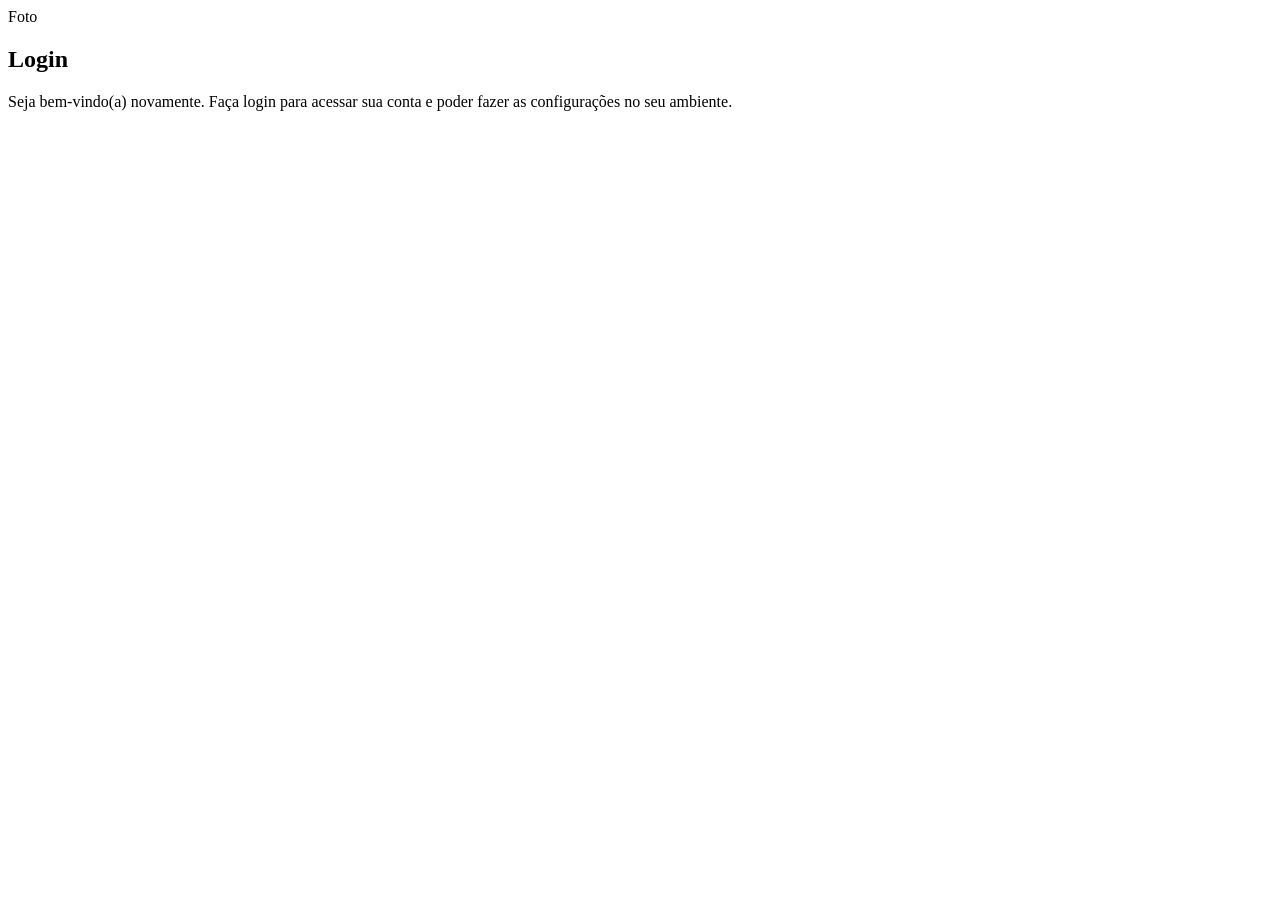
==== tela-login/index.html @ e4040fd6 "estrutura HTML criada" ====
<!DOCTYPE html>
<html lang="pt-br">
<head>
    <meta charset="UTF-8">
    <meta http-equiv="X-UA-Compatible" content="IE=edge">
    <meta name="viewport" content="width=device-width, initial-scale=1.0">
    <title>Tela de Login Responsiva</title>
    <link rel="stylesheet" href="styles/mobile.css">
</head>
<body>
    <main>
        <section id="login">
            <div id="imagem">
                Foto
            </div>
            <div id="formulario">
                <h1>Login</h1>
                <p>Seja bem-vindo(a) novamente. Faça login para acessar sua conta e poder fazer as configurações no seu ambiente.</p>
                <form action="login.php" method="post">
                    
                </form>
            </div>
        </section>
    </main>
</body>
</html>
---- tela-login/styles/mobile.css ----
@charset "UTF-8";

/* Paleta de cores
    Verde: #49a09d
    Lilás: #5f2c82
*/
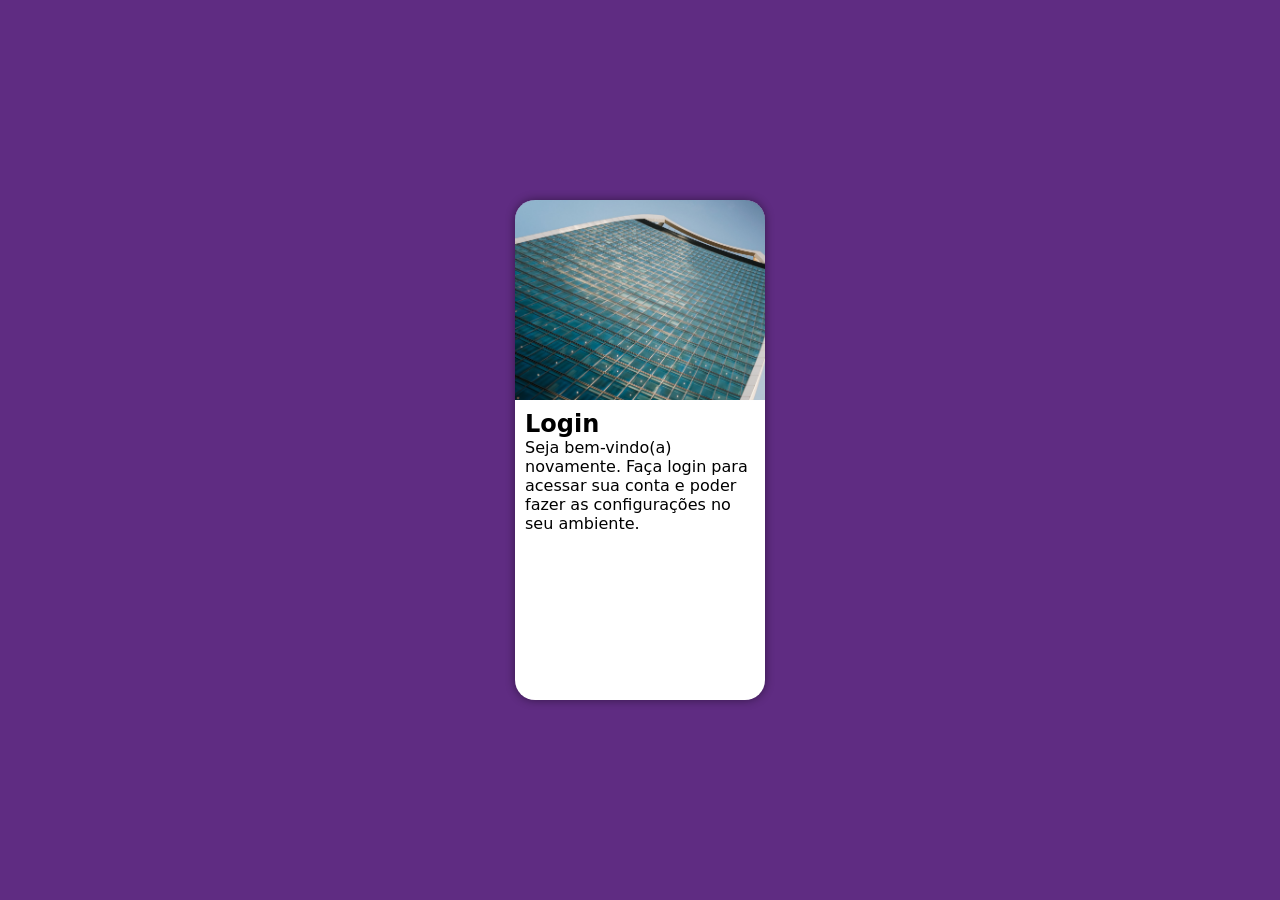
==== commit 22f00291: "css inicial" ====
--- a/tela-login/index.html
+++ b/tela-login/index.html
@@ -6,18 +6,19 @@
     <meta name="viewport" content="width=device-width, initial-scale=1.0">
     <title>Tela de Login Responsiva</title>
     <link rel="stylesheet" href="styles/mobile.css">
+    <link rel="stylesheet" href="styles/media-query.css">
 </head>
 <body>
-    <main>
+    <main id="container">
         <section id="login">
             <div id="imagem">
-                Foto
+                <!--Aqui vai a imagem-->
             </div>
             <div id="formulario">
                 <h1>Login</h1>
                 <p>Seja bem-vindo(a) novamente. Faça login para acessar sua conta e poder fazer as configurações no seu ambiente.</p>
                 <form action="login.php" method="post">
-                    
+
                 </form>
             </div>
         </section>
--- a/tela-login/styles/mobile.css
+++ b/tela-login/styles/mobile.css
@@ -4,3 +4,45 @@
     Verde: #49a09d
     Lilás: #5f2c82
 */
+
+* {
+    font-family: system-ui, -apple-system, BlinkMacSystemFont, 'Segoe UI', Roboto, Oxygen, Ubuntu, Cantarell, 'Open Sans', 'Helvetica Neue', sans-serif;
+    margin: 0px;
+    padding: 0px;
+    /*box-sizing: border-box;*/
+}
+
+body, html {
+    display: flex;
+    justify-content: center;
+    align-items: center;
+    background-color: #5f2c82;
+    height: 100vh;
+    width: 100vw;
+}
+
+#main {
+    height: 100vh;
+    width: 100vw;
+}
+
+#login {
+    background-color: white;
+    width: 250px;
+    height: 500px;
+    border-radius: 20px;
+    overflow: hidden;
+    box-shadow: 0px 0px 10px rgba(0, 0, 0, 0.450);
+}
+
+#imagem {
+    display: block;
+    background:#5f2c82 url(../img/foto-edificio.jpg) no-repeat;
+    height: 200px;
+    background-size: cover;
+}
+
+#formulario {
+    display: block;
+    padding: 10px;
+}
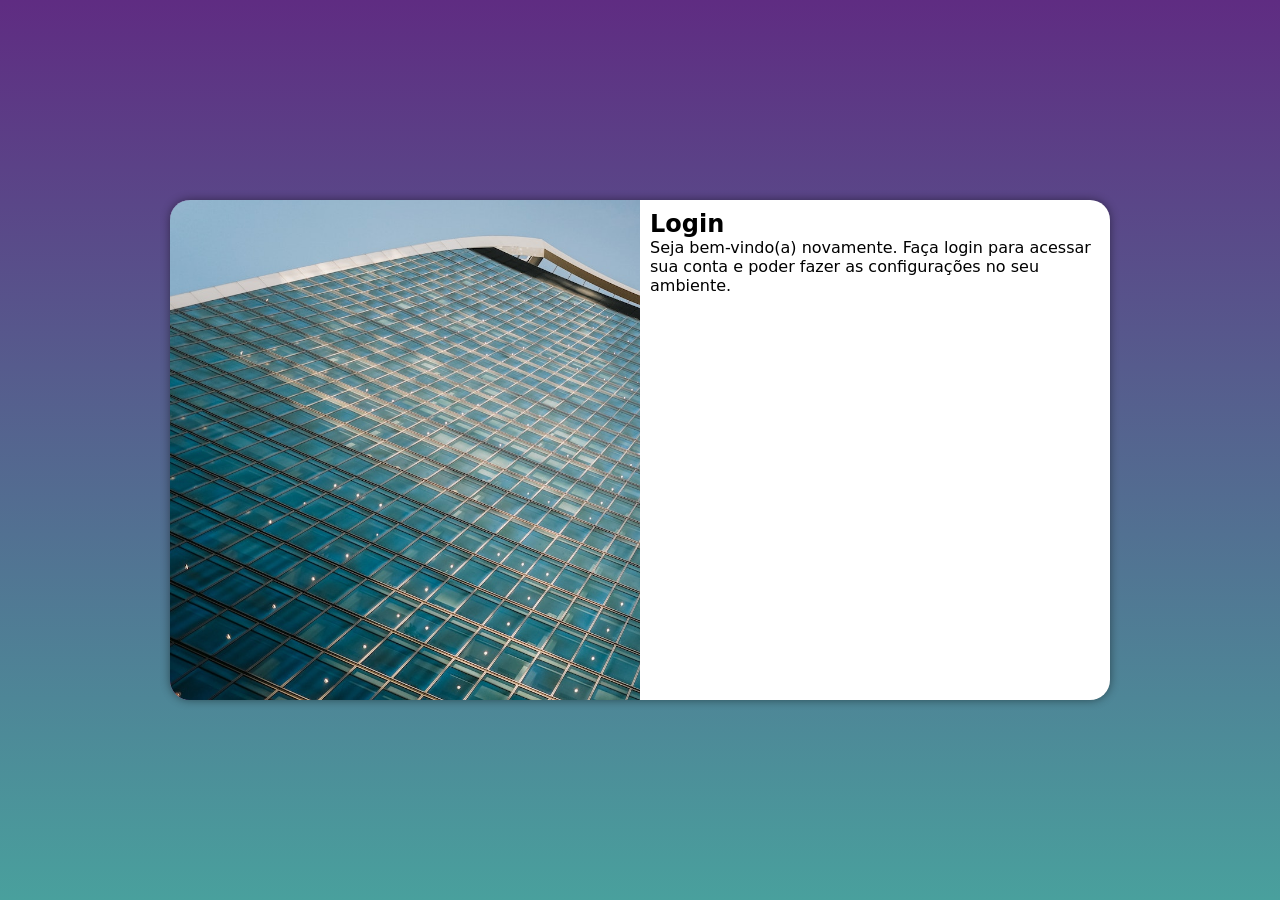
==== commit bf59c9b5: "media query outras telas" ====
--- a/tela-login/index.html
+++ b/tela-login/index.html
@@ -9,7 +9,7 @@
     <link rel="stylesheet" href="styles/media-query.css">
 </head>
 <body>
-    <main id="container">
+    <main>
         <section id="login">
             <div id="imagem">
                 <!--Aqui vai a imagem-->
--- a/tela-login/styles/mobile.css
+++ b/tela-login/styles/mobile.css
@@ -9,7 +9,7 @@
     font-family: system-ui, -apple-system, BlinkMacSystemFont, 'Segoe UI', Roboto, Oxygen, Ubuntu, Cantarell, 'Open Sans', 'Helvetica Neue', sans-serif;
     margin: 0px;
     padding: 0px;
-    /*box-sizing: border-box;*/
+    box-sizing: border-box;
 }
 
 body, html {
@@ -33,6 +33,8 @@
     border-radius: 20px;
     overflow: hidden;
     box-shadow: 0px 0px 10px rgba(0, 0, 0, 0.450);
+
+    
 }
 
 #imagem {
--- a/tela-login/styles/media-query.css
+++ b/tela-login/styles/media-query.css
@@ -0,0 +1,51 @@
+@charset "UTF-8";
+
+/* Typical Device Breakpoints 
+Small screens: até 600px.
+Mobile: de 600px até 768px.
+Tablet: de 768px até 992px.
+Desktop: de 992px até 1.200px.
+Big screens: acima de 1.200px.
+*/
+
+@media screen and (min-width: 768px) and (max-width: 992px) {
+    body {
+        background-image: linear-gradient(to top, #49a09d, #5f2c82);
+    }
+
+    #login {
+        width: 80vw;
+    }
+
+    #imagem {
+        float: left;
+        width: 30%;
+        height: 100%;
+    }
+
+    #formulario {
+        float: right;
+        width: 70%;
+    }
+}
+
+@media screen and (min-width: 992px) {
+    body {
+        background-image: linear-gradient(to top, #49a09d, #5f2c82);
+    }
+
+    #login {
+        width: 940px;
+    }
+
+    #imagem {
+        float: left;
+        width: 50%;
+        height: 100%;
+    }
+
+    #formulario {
+        float: right;
+        width: 50%;
+    }
+}
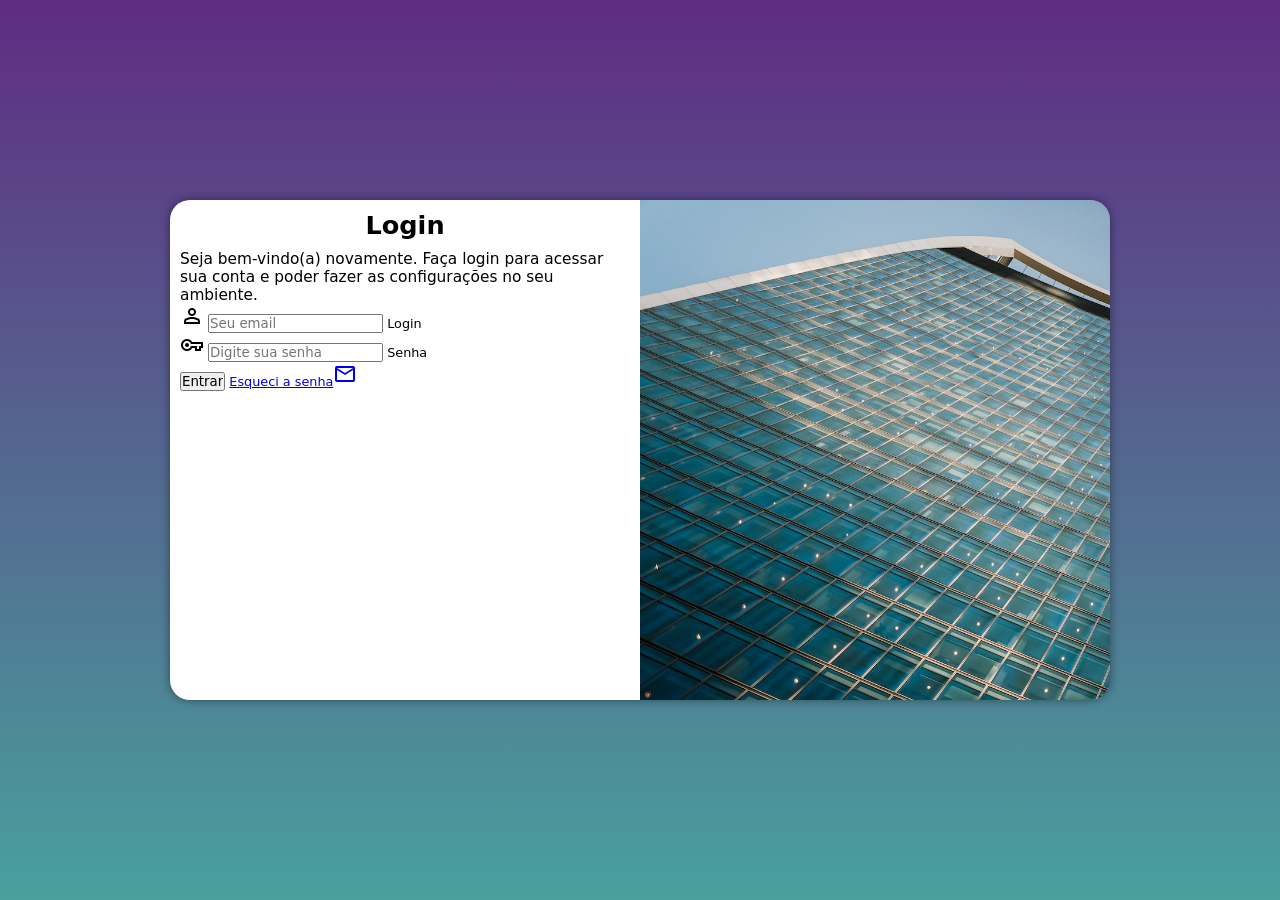
==== commit 11f68d26: "create form" ====
--- a/tela-login/index.html
+++ b/tela-login/index.html
@@ -5,6 +5,7 @@
     <meta http-equiv="X-UA-Compatible" content="IE=edge">
     <meta name="viewport" content="width=device-width, initial-scale=1.0">
     <title>Tela de Login Responsiva</title>
+    <link rel="stylesheet" href="https://fonts.googleapis.com/css2?family=Material+Symbols+Outlined:opsz,wght,FILL,GRAD@20..48,100..700,0..1,-50..200" />
     <link rel="stylesheet" href="styles/mobile.css">
     <link rel="stylesheet" href="styles/media-query.css">
 </head>
@@ -17,8 +18,20 @@
             <div id="formulario">
                 <h1>Login</h1>
                 <p>Seja bem-vindo(a) novamente. Faça login para acessar sua conta e poder fazer as configurações no seu ambiente.</p>
-                <form action="login.php" method="post">
-
+                <form action="login.php" method="post" autocomplete="on">
+                    <div class="campo">
+                        <span class="material-symbols-outlined">person</span>
+                        <input type="email" name="login" id="ilogin" placeholder="Seu email" autocomplete="email" required maxlength="30">
+                        <label for="ilogin">Login</label>
+                    </div>
+                    <div class="campo">
+                        <span class="material-symbols-outlined">vpn_key</span>
+                        <input type="password" name="senha" id="isenha" placeholder="Digite sua senha" autocomplete="current-password" required minlength="8" maxlength="20"> 
+                        <label for="isenha">Senha</label>
+                    </div>
+                    <input type="submit" value="Entrar">
+                    <!--Para não usar o JavaScript, não utilizamos o button-->
+                    <a href="esqueci.html">Esqueci a senha<span class="material-symbols-outlined">mail</span></a>
                 </form>
             </div>
         </section>
--- a/tela-login/styles/mobile.css
+++ b/tela-login/styles/mobile.css
@@ -33,8 +33,6 @@
     border-radius: 20px;
     overflow: hidden;
     box-shadow: 0px 0px 10px rgba(0, 0, 0, 0.450);
-
-    
 }
 
 #imagem {
@@ -47,4 +45,14 @@
 #formulario {
     display: block;
     padding: 10px;
+    font-size: 0.8em;
+}
+
+h1 {
+    text-align: center;
+    margin-bottom: 10px;
+}
+
+p {
+    font-size: 0.8em;
 }
--- a/tela-login/styles/media-query.css
+++ b/tela-login/styles/media-query.css
@@ -19,13 +19,13 @@
 
     #imagem {
         float: left;
-        width: 30%;
+        width: 40%;
         height: 100%;
     }
 
     #formulario {
         float: right;
-        width: 70%;
+        width: 60%;
     }
 }
 
@@ -39,13 +39,22 @@
     }
 
     #imagem {
-        float: left;
+        float: right;
         width: 50%;
         height: 100%;
     }
 
     #formulario {
-        float: right;
+        float: left;
         width: 50%;
     }
+
+    h1 {
+        text-align: center;
+        font-size: 2em;
+    }
+
+    p {
+        font-size: 1.2em;
+    }
 }
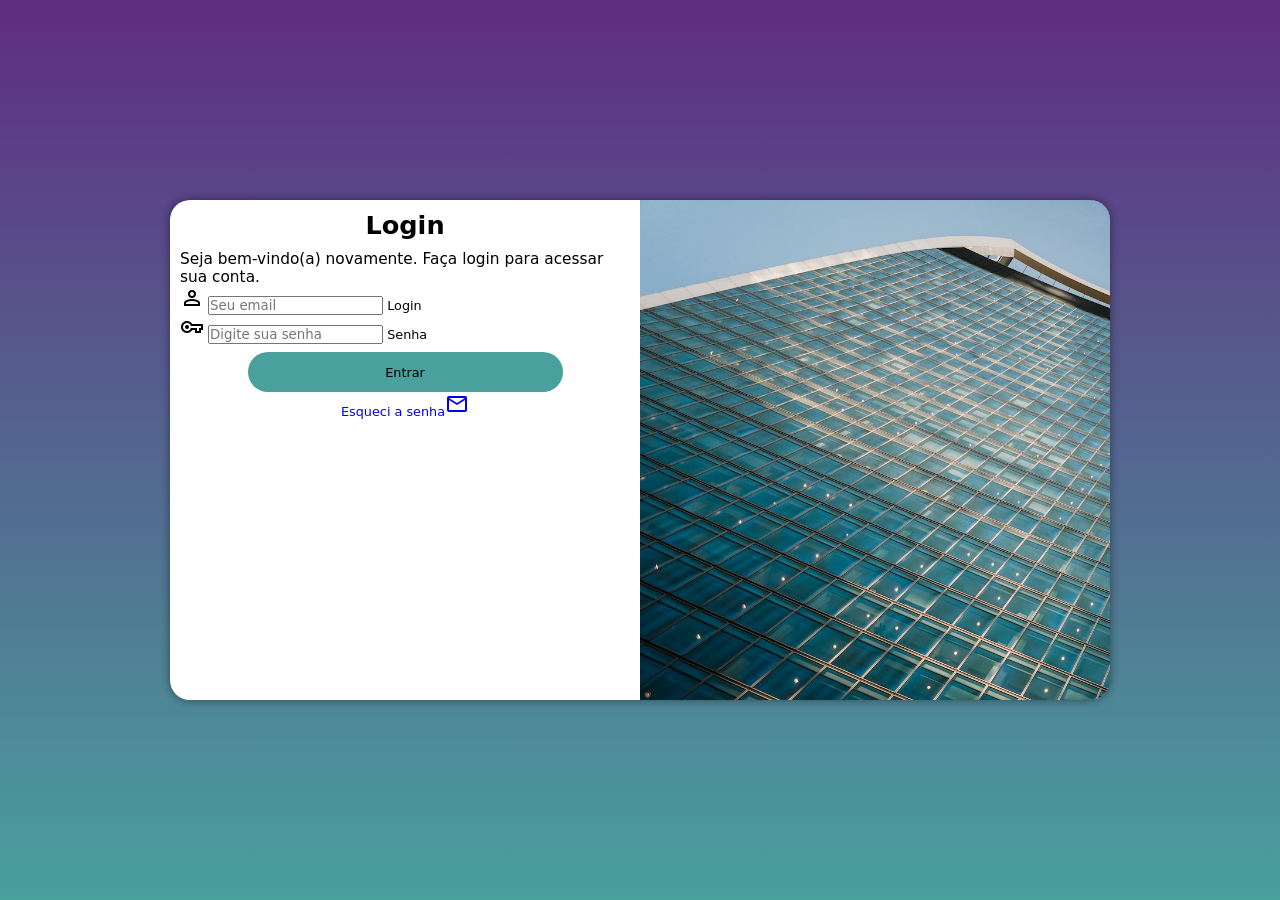
==== commit 2c376137: "more CSS updating" ====
--- a/tela-login/index.html
+++ b/tela-login/index.html
@@ -17,7 +17,7 @@
             </div>
             <div id="formulario">
                 <h1>Login</h1>
-                <p>Seja bem-vindo(a) novamente. Faça login para acessar sua conta e poder fazer as configurações no seu ambiente.</p>
+                <p>Seja bem-vindo(a) novamente. Faça login para acessar sua conta.</p>
                 <form action="login.php" method="post" autocomplete="on">
                     <div class="campo">
                         <span class="material-symbols-outlined">person</span>
@@ -29,9 +29,9 @@
                         <input type="password" name="senha" id="isenha" placeholder="Digite sua senha" autocomplete="current-password" required minlength="8" maxlength="20"> 
                         <label for="isenha">Senha</label>
                     </div>
-                    <input type="submit" value="Entrar">
+                    <input type="submit" value="Entrar" class="btn-submit">
                     <!--Para não usar o JavaScript, não utilizamos o button-->
-                    <a href="esqueci.html">Esqueci a senha<span class="material-symbols-outlined">mail</span></a>
+                    <a href="esqueci.html" class="botao">Esqueci a senha<span class="material-symbols-outlined">mail</span></a>
                 </form>
             </div>
         </section>
--- a/tela-login/styles/mobile.css
+++ b/tela-login/styles/mobile.css
@@ -55,4 +55,33 @@
 
 p {
     font-size: 0.8em;
+}
+
+ .btn-submit{
+    display:block;
+    font-size: 1em;
+    width: 70%;
+    height: 40px;
+    background-color: #49a09d;
+    border: none;
+    border-radius: 20px;
+    margin: 0 auto;
+    margin-top: 8px;
+    cursor: pointer;
+    
+}
+
+.btn-submit:hover {
+    background-color: #2d6468;
+}
+
+
+a.botao {
+    display: block;
+    text-decoration: none;
+    text-align: center;
+    font-size: 1em;
+    width: 100%;
+    height: 40px;
+
 }
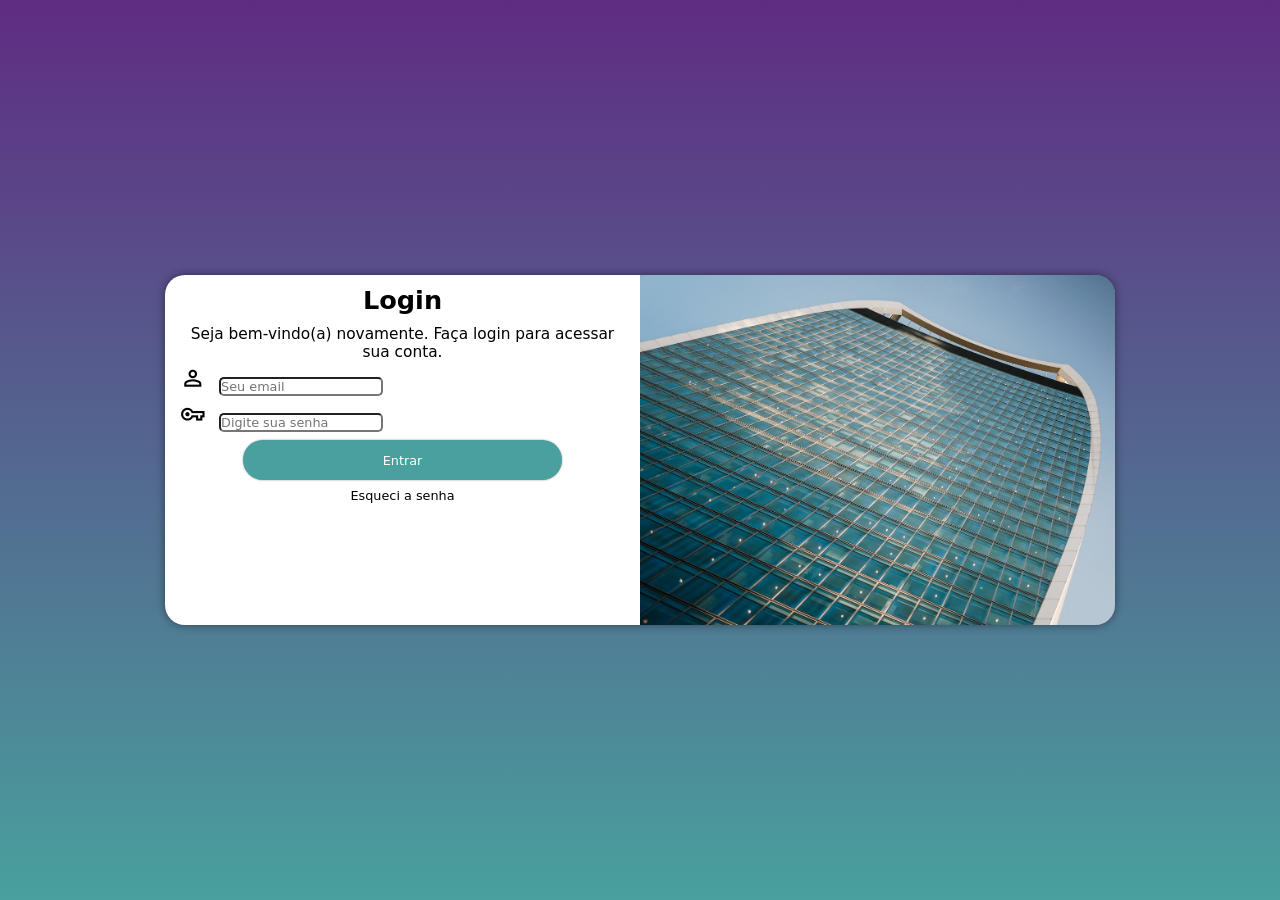
==== commit 6e43822f: "final" ====
--- a/tela-login/index.html
+++ b/tela-login/index.html
@@ -31,7 +31,7 @@
                     </div>
                     <input type="submit" value="Entrar" class="btn-submit">
                     <!--Para não usar o JavaScript, não utilizamos o button-->
-                    <a href="esqueci.html" class="botao">Esqueci a senha<span class="material-symbols-outlined">mail</span></a>
+                    <a href="esqueci.html" class="botao">Esqueci a senha</a>
                 </form>
             </div>
         </section>
--- a/tela-login/styles/mobile.css
+++ b/tela-login/styles/mobile.css
@@ -55,6 +55,33 @@
 
 p {
     font-size: 0.8em;
+    text-align: center;
+}
+
+
+/*#ilogin:focus-within {
+    background-color: #84dcd9;
+}*/
+
+div.campo > label{
+    display: none;
+}
+
+div.campo > input {
+    font-size: 1em;
+    width: cal(100% - 45px);
+    height: 100%;
+    border-radius: 5px;
+}
+
+div.campo > input:focus {
+    border-color: #49a09d;
+}
+
+.material-symbols-outlined {
+    font-size: 2em;
+    width: 40px;
+    padding: 5px;
 }
 
  .btn-submit{
@@ -62,13 +89,14 @@
     font-size: 1em;
     width: 70%;
     height: 40px;
+    color: white;
     background-color: #49a09d;
     border: none;
     border-radius: 20px;
     margin: 0 auto;
     margin-top: 8px;
     cursor: pointer;
-    
+    box-shadow: 0px 0px 2px rgba(0, 0, 0, 0.450);
 }
 
 .btn-submit:hover {
@@ -78,10 +106,13 @@
 
 a.botao {
     display: block;
+    margin-top: 8px;
     text-decoration: none;
     text-align: center;
     font-size: 1em;
-    width: 100%;
+    width: 100%; 
     height: 40px;
+    color: black;
+    
 
 }
--- a/tela-login/styles/media-query.css
+++ b/tela-login/styles/media-query.css
@@ -15,17 +15,18 @@
 
     #login {
         width: 80vw;
+        height: 280px;
     }
 
     #imagem {
         float: left;
-        width: 40%;
+        width: 30%;
         height: 100%;
     }
 
     #formulario {
         float: right;
-        width: 60%;
+        width: 70%;
     }
 }
 
@@ -35,7 +36,8 @@
     }
 
     #login {
-        width: 940px;
+        width: 950px;
+        height: 350px;
     }
 
     #imagem {
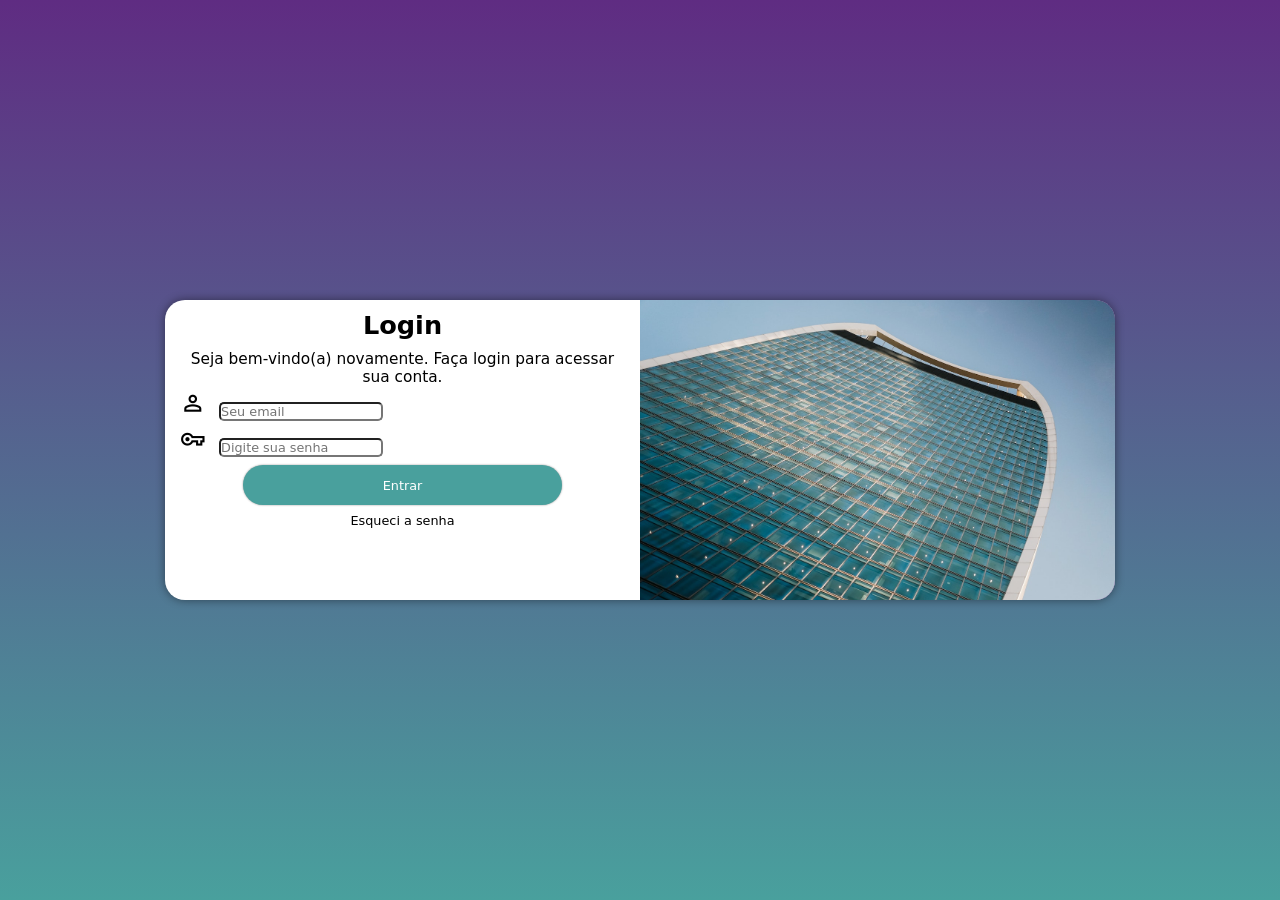
==== commit 7e0efe7e: "update outline" ====
--- a/tela-login/index.html
+++ b/tela-login/index.html
@@ -21,7 +21,7 @@
                 <form action="login.php" method="post" autocomplete="on">
                     <div class="campo">
                         <span class="material-symbols-outlined">person</span>
-                        <input type="email" name="login" id="ilogin" placeholder="Seu email" autocomplete="email" required maxlength="30">
+                        <input type="email" name="login" id="ilogin" placeholder="Seu email" autocomplete="email" required maxlength="30" onclick="changeColor">
                         <label for="ilogin">Login</label>
                     </div>
                     <div class="campo">
@@ -37,4 +37,10 @@
         </section>
     </main>
 </body>
+<script>
+    function changeColor() {
+        color = document.getElementsByName('campo')
+
+    }
+</script>
 </html>
--- a/tela-login/styles/mobile.css
+++ b/tela-login/styles/mobile.css
@@ -74,8 +74,8 @@
     border-radius: 5px;
 }
 
-div.campo > input:focus {
-    border-color: #49a09d;
+input:focus {
+    outline: none;
 }
 
 .material-symbols-outlined {
--- a/tela-login/styles/media-query.css
+++ b/tela-login/styles/media-query.css
@@ -15,7 +15,7 @@
 
     #login {
         width: 80vw;
-        height: 280px;
+        height: 250px;
     }
 
     #imagem {
@@ -37,7 +37,7 @@
 
     #login {
         width: 950px;
-        height: 350px;
+        height: 300px;
     }
 
     #imagem {
